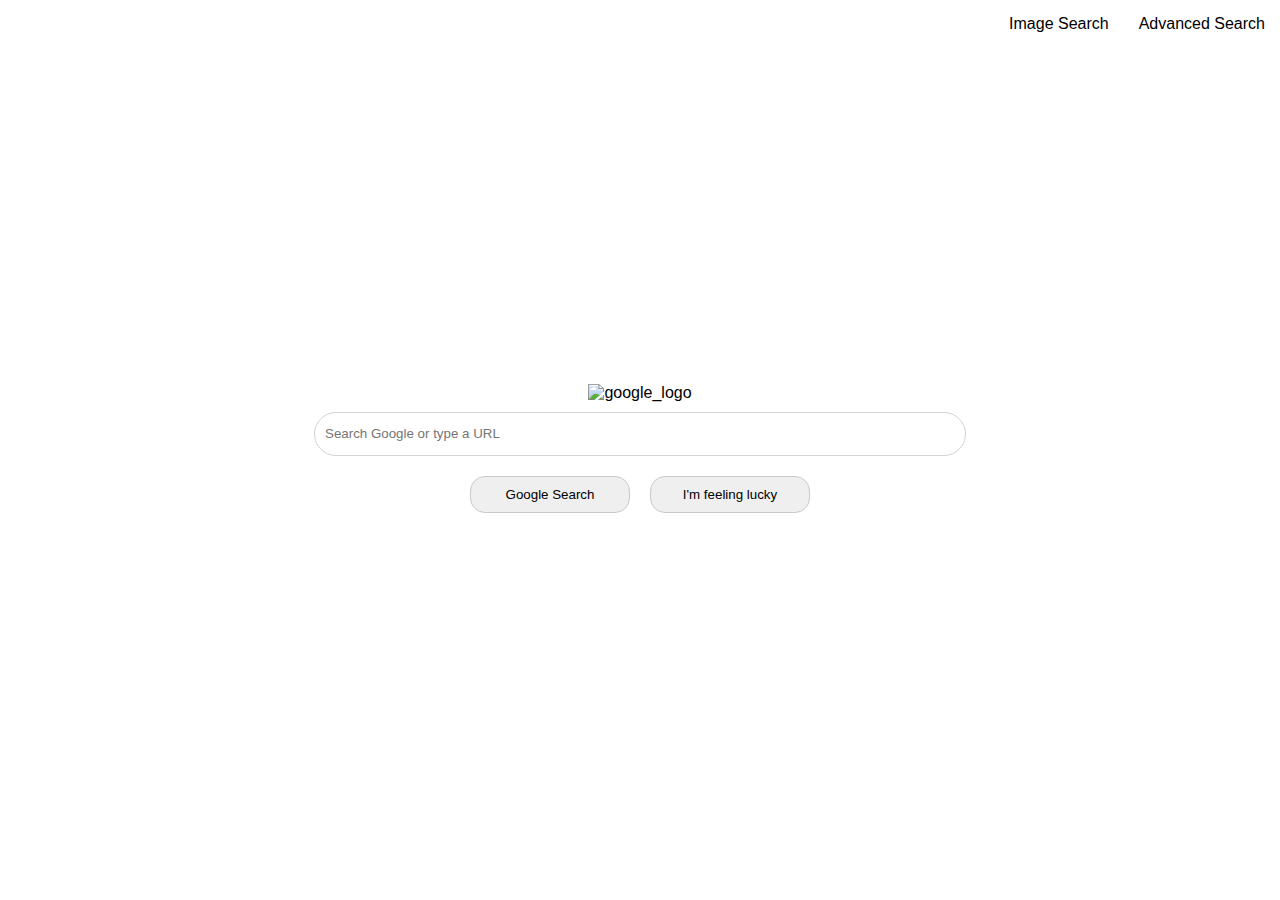
==== index.html @ acefcfc1 "Add files via upload" ====
<!DOCTYPE html>
<html lang="en">
    <head>
        <title>Search</title>
        <link rel="stylesheet" href="style.css">
        <link rel="icon" href="https://img.icons8.com/?size=100&id=17949&format=png&color=000000">
    </head>
    <body>
        <!--header-->
        <div class="main">
            <nav class="main-sub">
                <li class="right"><a href="image.html">Image Search</a></li>
                <li class="right"><a href="advanced.html">Advanced Search</a></li>
            </nav>
        </div>
        <!--header-->

       <div id="center">
        <div class="main-center">
            <!--google logo-->
            <div class="logo">
                <img src="/search/img/google search.png" alt="google_logo" height="92"/>
            </div>
            <!--google logo-->

        <div class="search">
        <div id="search">   
        <form action="https://google.com/search" method="get">
            <input type="text" name="q" class="search" placeholder="Search Google or type a URL">
        </div>
        </div> 

        <!--button-->
        <div class="mit">
            <input type="submit" value="Google Search" class="btn">
            <input type="submit" value="I'm feeling lucky" class="btn" name="btnI">
            </div>
        <!--button-->

        </form>
    </div>
</div>    
    </body>
</html>
---- style.css ----
body{
    margin: 0;
    padding: 0;
    font-family:Arial, sans-serif ;
    height: 100vh;
}

.main-sub{
    list-style: none;
    display: flex;
    flex-direction:row;
    justify-content: flex-end;
}

a{
    text-decoration: none;
    color: black;
}
.ad-ad{
        text-decoration: none;
        color: black;
}
.right{
    margin: 15px;
    font-size: 16px;
}

.main-center{
    height: 90%;
    display: flex;
    flex-direction: column;
    justify-content: center;
    align-items: center;
}

#center{
    display: flex;
    justify-content: center;
    align-items: center;
    height: 90%;
}
#search input{
    width: 638px;
    height: 40px;
    margin-top: 10px;
    align-items: center;
    padding-left: 10px;
    outline: none;
    color: rgb(56, 55, 55);
    border: 1px solid lightgray;
    border-radius: 25px;
}

.mit{
    display: flex;
    flex-direction: row;
    justify-content: center;
    align-items: center;
    margin-top: 10px;
}

.btn{
    cursor: pointer;
    width: 160px;
    margin: 10px;
    padding: 10px;
    border-radius: 15px;
    border: 1px solid rgb(202, 200, 200);
}

/*advanced google*/

.advanced{
    padding-left: 10px;
    margin-top: -40px;
}

#advanced{
    height: 50px;
    background-color: #f1f1f1;
}

.separate-line {
    border-bottom: solid 1px #d6d6d6;
}

.p-ad{
    font-size: 20px;
    color: #333333;
}

.ad{
    margin: 50px;
}
.row-input{
    display: flex;
    flex-direction: row;
    align-items: center; 
    margin-top: 20px;
}
.form-control{
    box-shadow: none;
}
.left-ad{
    width: 200px;
}
.right-ad{
    width: 385px;
}

.p-advanced{
    font-size: 13px;
    vertical-align: middle;
}

.form{
    width: 100%;
    box-shadow: none;
    border: 1px solid black;
    outline: none;
    border-radius: 5px;
    height: 80%;
    padding: 7px;
}

.btn-ad{
    box-shadow: none;
    color: #fff;
    background-color: #4d90fe;
    border: 1px solid #3079ed;
    width: 30%;
    padding: 8px;
    border-style: none;
    border-radius: 10px;
}

.btn-div{
    display: flex;
    justify-content:flex-end;
    width: 585px;
    margin-top: 20px;
}
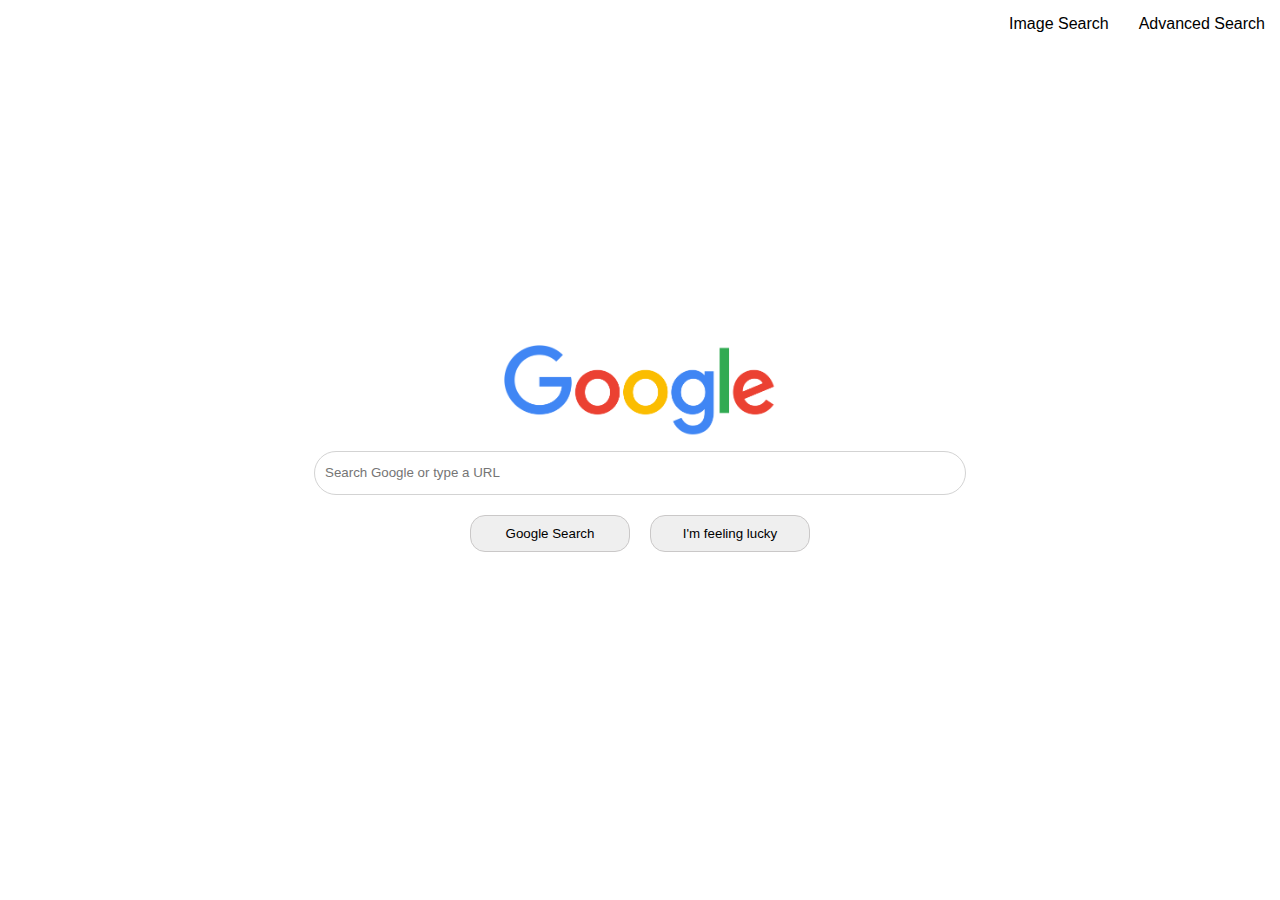
==== commit 4e2605b8: "Update index.html" ====
--- a/index.html
+++ b/index.html
@@ -19,7 +19,7 @@
         <div class="main-center">
             <!--google logo-->
             <div class="logo">
-                <img src="/search/img/google search.png" alt="google_logo" height="92"/>
+                <img src="google search.png" alt="google_logo" height="92"/>
             </div>
             <!--google logo-->
 
